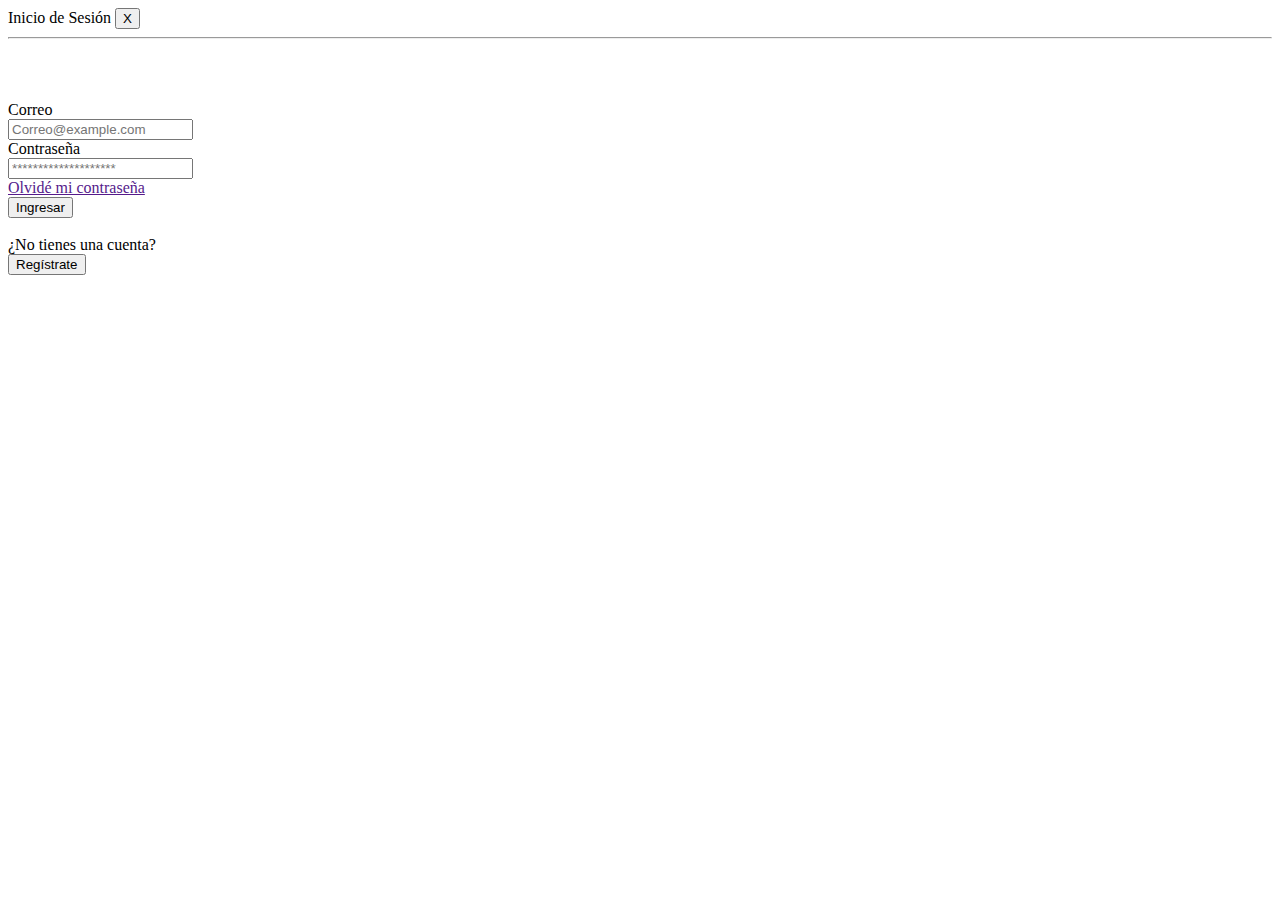
==== logueo.html @ 5ea71ccc "Add files via upload" ====
<!DOCTYPE html>
<html lang="en">
<head>
    <meta charset="UTF-8" />
    <meta name="viewport" content="width=device-width, initial-scale=1.0" />
    <title>Login</title>
    <link href="../ESTILOS_PG_ROPA/logueo_estilo.css" rel="stylesheet" type="text/css"/>
</head>
<body>
    <form>
        <label class="titulo1">Inicio de Sesión</label>
        <input type="button" value="X" name="cerrar" class="btn-cerrar" />
        <hr /><br /><br /><br />
        <label class="titulo2">Correo</label>
        <br />
        <input
            type="text"
            placeholder="Correo@example.com"
            name="correo"
            class="txt-correo"
        />
        <br />
        <label class="titulo2">Contraseña</label>
        <br />
        <input type="password" name="contraseña" placeholder="********************" class="psw-contraseña" />
        <br />
        <a href="" class="lnk-olvideContraseña">Olvidé mi contraseña</a>
        <br />
        <div class="btn-contenedor">
            <input type="button" value="Ingresar" class="sbt-ingresar" onclick="window.location.href='inicio_web;" />
        </div>  
        <br />
        <label class="titulo3">¿No tienes una cuenta?</label>
        <br />
        <div class="btn-contenedor">
            <input type="button" value="Regístrate" class="btn-registrate" onclick="window.location.href='registro.html';" />
        </div>
    </form>
</body>
</html>
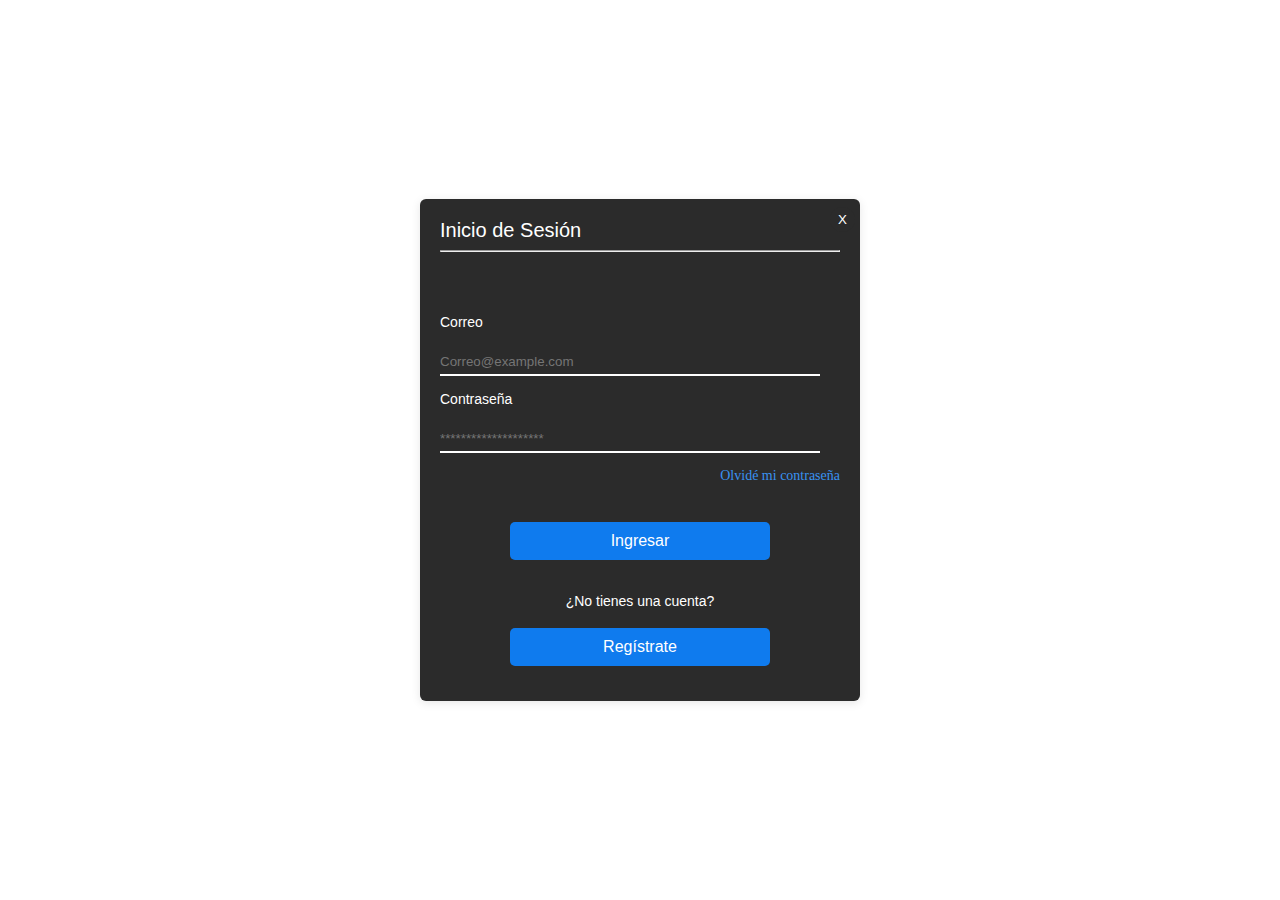
==== commit 591d1f10: "Update logueo.html" ====
--- a/logueo.html
+++ b/logueo.html
@@ -4,7 +4,7 @@
     <meta charset="UTF-8" />
     <meta name="viewport" content="width=device-width, initial-scale=1.0" />
     <title>Login</title>
-    <link href="../ESTILOS_PG_ROPA/logueo_estilo.css" rel="stylesheet" type="text/css"/>
+    <link href="logueo_estilo.css" rel="stylesheet" type="text/css"/>
 </head>
 <body>
     <form>
@@ -27,8 +27,8 @@
         <a href="" class="lnk-olvideContraseña">Olvidé mi contraseña</a>
         <br />
         <div class="btn-contenedor">
-            <input type="button" value="Ingresar" class="sbt-ingresar" onclick="window.location.href='inicio_web;" />
-        </div>  
+            <input type="button" value="Ingresar" class="sbt-ingresar" onclick="window.location.href='index.html';" />
+        </div>
         <br />
         <label class="titulo3">¿No tienes una cuenta?</label>
         <br />
--- a/logueo_estilo.css
+++ b/logueo_estilo.css
@@ -0,0 +1,133 @@
+/* Estilo básico para el cuerpo */
+body {
+    background-color: white;
+    display: flex;
+    justify-content: center;
+    align-items: center;
+    height: 100vh;
+    margin: 0;
+    position: relative; 
+    overflow: hidden; 
+}
+
+/* Imagen de fondo */
+body::before {
+    content: "";
+    position: absolute;
+    top: 0;
+    left: 0;
+    width: 100%;
+    height: 100%;
+    background-image: url('../imagenes/logo_del_logueo.jpeg'); 
+    background-size: cover; 
+    background-position: center;
+    opacity: 0.5; 
+    z-index: -1; 
+    animation: moveBackground 30s infinite linear; 
+}
+
+
+@keyframes moveBackground {
+    0% { background-position: 0 0; }
+    100% { background-position: 100% 100%; }
+}
+
+/* Estilo del formulario */
+form {
+    background-color: #2b2b2b;
+    padding: 20px;
+    border-radius: 6px;
+    box-shadow: 0 2px 10px rgba(0, 0, 0, 0.1);
+    max-width: 400px;
+    width: 100%;
+    position: relative; 
+}
+
+/* Estilos para los títulos */
+.titulo1 {
+    font-family: Arial, Helvetica, sans-serif;
+    font-size: 20px;
+    font-weight: 100;
+    display: block;
+    color: #ffffff;
+}
+
+.titulo2, .titulo3 {
+    font-family: Arial, sans-serif;
+    font-size: 14px;
+    font-weight: 100;
+    margin-bottom: 1px;
+    display: block;
+    color: #ffffff;
+}
+
+.titulo3 {
+    text-align: center;
+}
+
+/* Estilos para los campos de texto */
+.psw-contraseña, .txt-correo {
+    width: calc(100% - 20px);
+    padding: 10px;
+    margin-bottom: 15px;
+    border: none;
+    border-bottom: 2px solid #ffffff;
+    background-color: transparent;
+    padding: 5px 0;
+    box-sizing: border-box;
+}
+
+/* Estilo del contenedor de los botones */
+.btn-contenedor {
+    display: flex;
+    justify-content: center;
+}
+
+/* Estilos para los botones */
+.sbt-ingresar, .btn-registrate {
+    width: calc(70% - 20px);
+    padding: 10px;
+    margin-bottom: 15px;
+    border: none;
+    border-radius: 5px;
+    box-sizing: border-box;
+    background-color: #0f7bee;
+    color: #ffffff;
+    cursor: pointer;
+    font-size: 16px;
+}
+
+.sbt-ingresar:hover, .btn-registrate:hover {
+    background-color: #0056b3;
+}
+
+/* Estilo del botón cerrar */
+.btn-cerrar {
+    background-color: #2b2b2b;
+    color: #ffffff;
+    float: right;
+    width: auto;
+    padding: 5px 8px;
+    border-radius: 16px;
+    margin-top: -35px;
+    margin-right: -15px;
+    border: none;
+}
+
+.btn-cerrar:hover {
+    background-color: #d11b1b;
+}
+
+/* Estilos para el enlace de contraseña olvidada */
+.lnk-olvideContraseña {
+    display: block;
+    text-align: right;
+    color: #3992f1;
+    text-decoration: none;
+    font-size: 14px;
+    margin-bottom: 20px;
+}
+
+.lnk-olvideContraseña:hover {
+    text-decoration: underline;
+}
